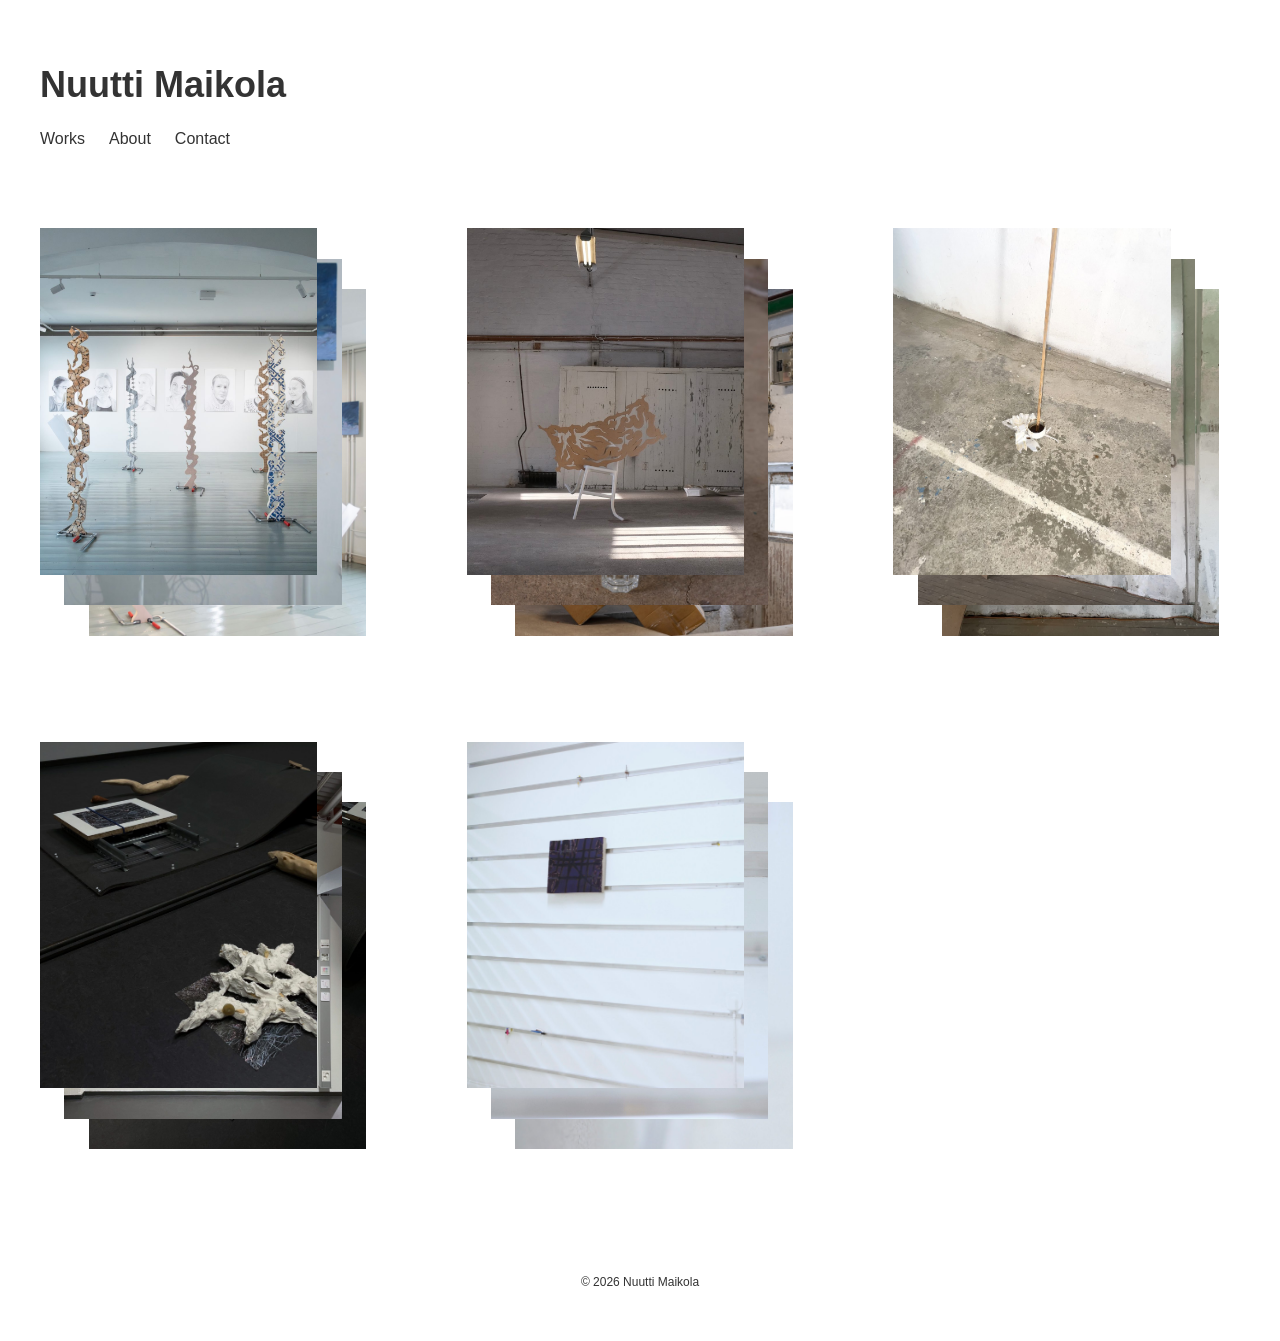
==== index.html @ d722815d "hover sormella 2" ====
<!DOCTYPE html>
<html lang="en">

<head>
    <meta charset="UTF-8">
    <meta name="viewport" content="width=device-width, initial-scale=1.0">

    <title>Nuutti Maikola</title>

    <meta name="description"
        content="Official website of Finnish visual artist Nuutti Maikola. Sculpture, painting and installation works, exhibitions and selected projects.">

    <meta name="author" content="Nuutti Maikola">

    <meta name="robots" content="index, follow">

    <link rel="stylesheet" href="style.css">

    <meta property="og:title" content="Nuutti Maikola | Visual Artist">

    <meta property="og:description"
        content="Sculpture, painting and installation works by Finnish visual artist Nuutti Maikola.">

    <meta property="og:type" content="website">

    <meta property="og:image" content="TÄHÄN-MYÖHEMMIN-KUVAN-OSOITE">

    <meta property="og:url" content="TÄHÄN-MYÖHEMMIN-DOMAIN">

    <link rel="stylesheet" href="style.css">

    <script type="application/ld+json">
    {
        "@context": "https://schema.org",
        "@type": "Person",
        "name": "Nuutti Maikola",
        "jobTitle": "Visual Artist",
        "description": "Finnish visual artist working with sculpture, painting and installation.",
        "email": "mailto:nuutti.maikola@kolumbus.fi",
        "sameAs": [
            "https://www.instagram.com/mai.kola/"
        ],
        "knowsAbout": [
            "Sculpture",
            "Painting",
            "Installation Art",
            "Contemporary Art"
        ],
        "alumniOf": {
            "@type": "CollegeOrUniversity",
            "name": "Turku Arts Academy"
        },
        "homeLocation": {
            "@type": "Place",
            "name": "Turku, Finland"
        }
    }
    </script>

</head>

<body>
    <header>
        <h1>
            <a href="index.html">Nuutti Maikola</a>
        </h1>

        <nav>
        <a href="index.html">Works</a>
        <a href="about.html">About</a>
        <a href="contact.html">Contact</a>
        </nav>
    </header>

    <main class="works-grid">

    <a href="project1.html">
        <div class="project">
            <img src="images/nytt-1.JPG" alt="NYTT">
            <img src="images/nytt-2.JPG" alt="NYTT">
            <img src="images/nytt-3.JPG" alt="NYTT">

            <div class="project-info">
                <h2>NYTT</h2>
                
            </div>
        </div>
    </a>

    <a href="project2.html">
        <div class="project">
            <img src="images/k17-1.jpg" alt="Weather forecast">
            <img src="images/k17-2.jpg" alt="Weather forecast">
            <img src="images/k17-3.jpg" alt="Weather forecast">
        
            <div class="project-info">
                <h2>Weather forecast</h2>
                
            </div>
        </div>
    </a>

    <a href="project3.html">
        <div class="project">
            <img src="images/JLK-1.jpg" alt="JLK 48.">
            <img src="images/JLK-2.jpg" alt="JLK 48.">
            <img src="images/JLK-3.jpg" alt="JLK 48.">
        
            <div class="project-info">
                <h2>JLK 48.</h2>
                
            </div>
        </div>
    </a>

    <a href="project4.html">
        <div class="project">
            <img src="images/Hiostamo-1.JPG" alt="Hiostamo">
            <img src="images/Hiostamo-2.JPG" alt="Hiostamo">
            <img src="images/Hiostamo-3.JPG" alt="Hiostamo">
        
            <div class="project-info">
                <h2>Hiostamo</h2>
                
            </div>
        </div>
    </a>

    <a href="project5.html">
        <div class="project">
            <img src="images/Note-1.jpg" alt="To place in a memory, Note">
            <img src="images/Note-2.jpg" alt="To place in a memory, Note">
            <img src="images/Note-3.jpg" alt="To place in a memory, Note">
        
            <div class="project-info">
                <h2>To place in a memory, Note</h2>
                
            </div>

        </div>
    </a>

    </main>

    <footer>
        <p>© 2026 Nuutti Maikola</p>
    </footer>

    <script src="script.js"></script>

</body>

</html>
---- style.css ----
body {
    background-color: #ffffff;
    font-family: "Helvetica Neue", Helvetica, Arial, sans-serif;
    color: #333333;
    margin: 0;
    padding: 40px;
}

h1 {
    font-size: 36px;
    color: #333333;
}

p {
    font-size: 18px;
}

header {
    display: flex;
    flex-direction: column;
}

nav {
    display: flex;
    gap: 24px;
}

nav a {
    color: #333333;
    text-decoration: none;
}

.works-grid {
    display: grid;
    grid-template-columns: repeat(3, 1fr);
    gap: 80px;
    margin-top: 80px;
}

.project {
    position: relative;
    width: 100%;
    aspect-ratio: 4 / 5;
}

.project img {
    position: absolute;
    width: 80%;
    height: 80%;
    object-fit: cover;
}

.project img:nth-child(1) {
    top: 0;
    left: 0;
    z-index: 3;
}

.project img:nth-child(2) {
    top: 7%;
    left: 7%;
    z-index: 2;
}

.project img:nth-child(3) {
    top: 14%;
    left: 14%;
    z-index: 1;
}

.project-gallery {
    display: grid;
    grid-template-columns: repeat(4, 1fr);
    column-gap: 80px;
    row-gap: 40px;
    margin-top: 40px;
}

.project-gallery img {
    width: 100%;
    aspect-ratio: 1 / 1;
    object-fit: cover;
}

.project-page {
    display: block;
}

.contact-page a {
    color: #333333;
    text-decoration: none;
}

header h1 a {
    color: #333333;
    text-decoration: none;
}

.project img {
    transition: filter 0.3s ease;
}

.project-info {
    position: absolute;
    top: 0;
    left: 0;

    width: 80%;
    height: 80%;

    display: flex;
    flex-direction: column;
    justify-content: center;
    align-items: center;

    text-align: center;
    color: #333333;

    opacity: 0;
    z-index: 4;

    transition: opacity 0.3s ease;
}

.project:hover img {
    filter: blur(6px);
}

.project:hover .project-info {
    opacity: 1;
}

.lightbox {
    display: none;
    position: fixed;

    top: 0;
    left: 0;

    width: 100%;
    height: 100%;

    background-color: rgba(255, 255, 255, 0.96);

    z-index: 1000;
}

.lightbox.active {
    display: flex;
    align-items: center;
    justify-content: center;
}

.lightbox-content {
    display: flex;
    align-items: center;
    gap: 50px;

    max-width: 90%;
    max-height: 90%;
}

.lightbox-content img {
    max-width: 70vw;
    max-height: 85vh;

    object-fit: contain;
}

.lightbox-info {
    width: 220px;
}

.lightbox-close {
    position: absolute;

    top: 30px;
    right: 40px;

    border: none;
    background: none;

    font-size: 36px;
    cursor: pointer;
}

.lightbox-prev,
.lightbox-next {
    position: absolute;

    top: 50%;

    border: none;
    background: none;

    font-size: 40px;
    cursor: pointer;
}

.lightbox-prev {
    left: 30px;
}

.lightbox-next {
    right: 30px;
}

.gallery-image {
    cursor: pointer;
}

footer {
    margin-top: 100px;
    text-align: center;
    color: #333333;
}

footer p {
    font-size: 12px;

}

@media (max-width: 800px) {

    body {
        padding: 20px;
    }

    h1 {
        font-size: 28px;
    }

    nav {
        gap: 16px;
        flex-wrap: wrap;
    }

    .works-grid {
        grid-template-columns: 1fr;
        gap: 50px;
        margin-top: 50px;
    }

    .project {
        aspect-ratio: 4 / 5;
    }

    .project-gallery {
        grid-template-columns: repeat(2, 1fr);
        gap: 20px;
    }

    .lightbox-content {
        flex-direction: column;
        gap: 20px;
        max-width: 90%;
        max-height: 90%;
    }

    .lightbox-content img {
        max-width: 90vw;
        max-height: 65vh;
    }

    .lightbox-info {
        width: auto;
        text-align: center;
    }

    .lightbox-prev {
        left: 10px;
    }

    .lightbox-next {
        right: 10px;
    }

    .lightbox-close {
        top: 15px;
        right: 20px;
    }

    .about-page,
    .contact-page,
    .project-page {
        margin-top: 50px;
    }
}

.project.touch-active img {
    filter: blur(6px);
}

.project.touch-active .project-info {
    opacity: 1;
}
---- style.css ----
body {
    background-color: #ffffff;
    font-family: "Helvetica Neue", Helvetica, Arial, sans-serif;
    color: #333333;
    margin: 0;
    padding: 40px;
}

h1 {
    font-size: 36px;
    color: #333333;
}

p {
    font-size: 18px;
}

header {
    display: flex;
    flex-direction: column;
}

nav {
    display: flex;
    gap: 24px;
}

nav a {
    color: #333333;
    text-decoration: none;
}

.works-grid {
    display: grid;
    grid-template-columns: repeat(3, 1fr);
    gap: 80px;
    margin-top: 80px;
}

.project {
    position: relative;
    width: 100%;
    aspect-ratio: 4 / 5;
}

.project img {
    position: absolute;
    width: 80%;
    height: 80%;
    object-fit: cover;
}

.project img:nth-child(1) {
    top: 0;
    left: 0;
    z-index: 3;
}

.project img:nth-child(2) {
    top: 7%;
    left: 7%;
    z-index: 2;
}

.project img:nth-child(3) {
    top: 14%;
    left: 14%;
    z-index: 1;
}

.project-gallery {
    display: grid;
    grid-template-columns: repeat(4, 1fr);
    column-gap: 80px;
    row-gap: 40px;
    margin-top: 40px;
}

.project-gallery img {
    width: 100%;
    aspect-ratio: 1 / 1;
    object-fit: cover;
}

.project-page {
    display: block;
}

.contact-page a {
    color: #333333;
    text-decoration: none;
}

header h1 a {
    color: #333333;
    text-decoration: none;
}

.project img {
    transition: filter 0.3s ease;
}

.project-info {
    position: absolute;
    top: 0;
    left: 0;

    width: 80%;
    height: 80%;

    display: flex;
    flex-direction: column;
    justify-content: center;
    align-items: center;

    text-align: center;
    color: #333333;

    opacity: 0;
    z-index: 4;

    transition: opacity 0.3s ease;
}

.project:hover img {
    filter: blur(6px);
}

.project:hover .project-info {
    opacity: 1;
}

.lightbox {
    display: none;
    position: fixed;

    top: 0;
    left: 0;

    width: 100%;
    height: 100%;

    background-color: rgba(255, 255, 255, 0.96);

    z-index: 1000;
}

.lightbox.active {
    display: flex;
    align-items: center;
    justify-content: center;
}

.lightbox-content {
    display: flex;
    align-items: center;
    gap: 50px;

    max-width: 90%;
    max-height: 90%;
}

.lightbox-content img {
    max-width: 70vw;
    max-height: 85vh;

    object-fit: contain;
}

.lightbox-info {
    width: 220px;
}

.lightbox-close {
    position: absolute;

    top: 30px;
    right: 40px;

    border: none;
    background: none;

    font-size: 36px;
    cursor: pointer;
}

.lightbox-prev,
.lightbox-next {
    position: absolute;

    top: 50%;

    border: none;
    background: none;

    font-size: 40px;
    cursor: pointer;
}

.lightbox-prev {
    left: 30px;
}

.lightbox-next {
    right: 30px;
}

.gallery-image {
    cursor: pointer;
}

footer {
    margin-top: 100px;
    text-align: center;
    color: #333333;
}

footer p {
    font-size: 12px;

}

@media (max-width: 800px) {

    body {
        padding: 20px;
    }

    h1 {
        font-size: 28px;
    }

    nav {
        gap: 16px;
        flex-wrap: wrap;
    }

    .works-grid {
        grid-template-columns: 1fr;
        gap: 50px;
        margin-top: 50px;
    }

    .project {
        aspect-ratio: 4 / 5;
    }

    .project-gallery {
        grid-template-columns: repeat(2, 1fr);
        gap: 20px;
    }

    .lightbox-content {
        flex-direction: column;
        gap: 20px;
        max-width: 90%;
        max-height: 90%;
    }

    .lightbox-content img {
        max-width: 90vw;
        max-height: 65vh;
    }

    .lightbox-info {
        width: auto;
        text-align: center;
    }

    .lightbox-prev {
        left: 10px;
    }

    .lightbox-next {
        right: 10px;
    }

    .lightbox-close {
        top: 15px;
        right: 20px;
    }

    .about-page,
    .contact-page,
    .project-page {
        margin-top: 50px;
    }
}

.project.touch-active img {
    filter: blur(6px);
}

.project.touch-active .project-info {
    opacity: 1;
}
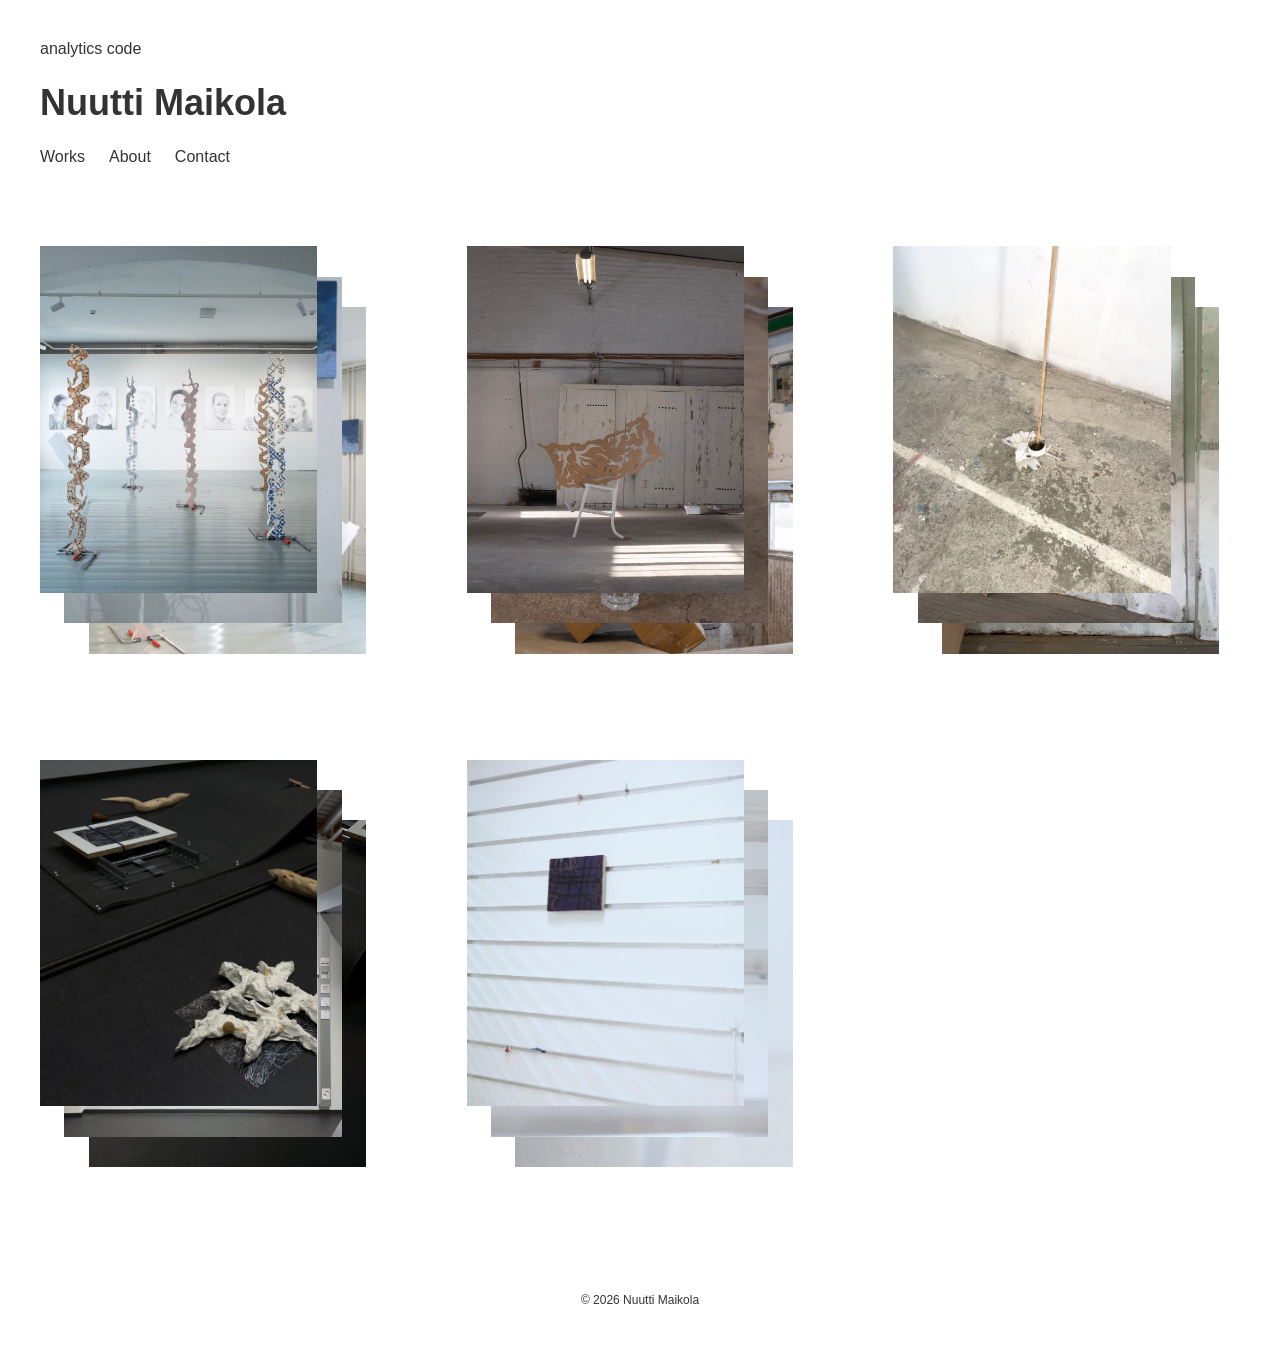
==== commit 4806586b: "Add D1 visitor analytics" ====
--- a/index.html
+++ b/index.html
@@ -4,6 +4,9 @@
 <head>
     <meta charset="UTF-8">
     <meta name="viewport" content="width=device-width, initial-scale=1.0">
+
+    <link rel="icon" href="/favicon-32.png" type="image/png" sizes="32x32">
+    <link rel="apple-touch-icon" href="/apple-touch-icon.png">
 
     <title>Nuutti Maikola</title>
 
@@ -26,8 +29,6 @@
     <meta property="og:image" content="TÄHÄN-MYÖHEMMIN-KUVAN-OSOITE">
 
     <meta property="og:url" content="TÄHÄN-MYÖHEMMIN-DOMAIN">
-
-    <link rel="stylesheet" href="style.css">
 
     <script type="application/ld+json">
     {
@@ -56,6 +57,9 @@
         }
     }
     </script>
+
+    analytics code 
+    
 
 </head>
 
@@ -148,6 +152,13 @@
 
     <script src="script.js"></script>
 
+    <script>
+        fetch("/api/visit", {
+        method: "POST",
+        keepalive: true
+        }).catch(() => {});
+    </script>
+
 </body>
 
 </html>
--- a/style.css
+++ b/style.css
@@ -122,12 +122,16 @@
     transition: opacity 0.3s ease;
 }
 
-.project:hover img {
-    filter: blur(6px);
-}
-
-.project:hover .project-info {
-    opacity: 1;
+@media (hover: hover) and (pointer: fine) {
+
+    .project:hover img {
+        filter: blur(6px);
+    }
+
+    .project:hover .project-info {
+        opacity: 1;
+    }
+
 }
 
 .lightbox {
@@ -167,9 +171,6 @@
     object-fit: contain;
 }
 
-.lightbox-info {
-    width: 220px;
-}
 
 .lightbox-close {
     position: absolute;
@@ -180,6 +181,7 @@
     border: none;
     background: none;
 
+    color: #333333;
     font-size: 36px;
     cursor: pointer;
 }
@@ -193,15 +195,18 @@
     border: none;
     background: none;
 
+    color: #333333;
     font-size: 40px;
     cursor: pointer;
 }
 
 .lightbox-prev {
+    color: #333333;
     left: 30px;
 }
 
 .lightbox-next {
+    color: #333333;
     right: 30px;
 }
 
@@ -262,10 +267,6 @@
         max-height: 65vh;
     }
 
-    .lightbox-info {
-        width: auto;
-        text-align: center;
-    }
 
     .lightbox-prev {
         left: 10px;
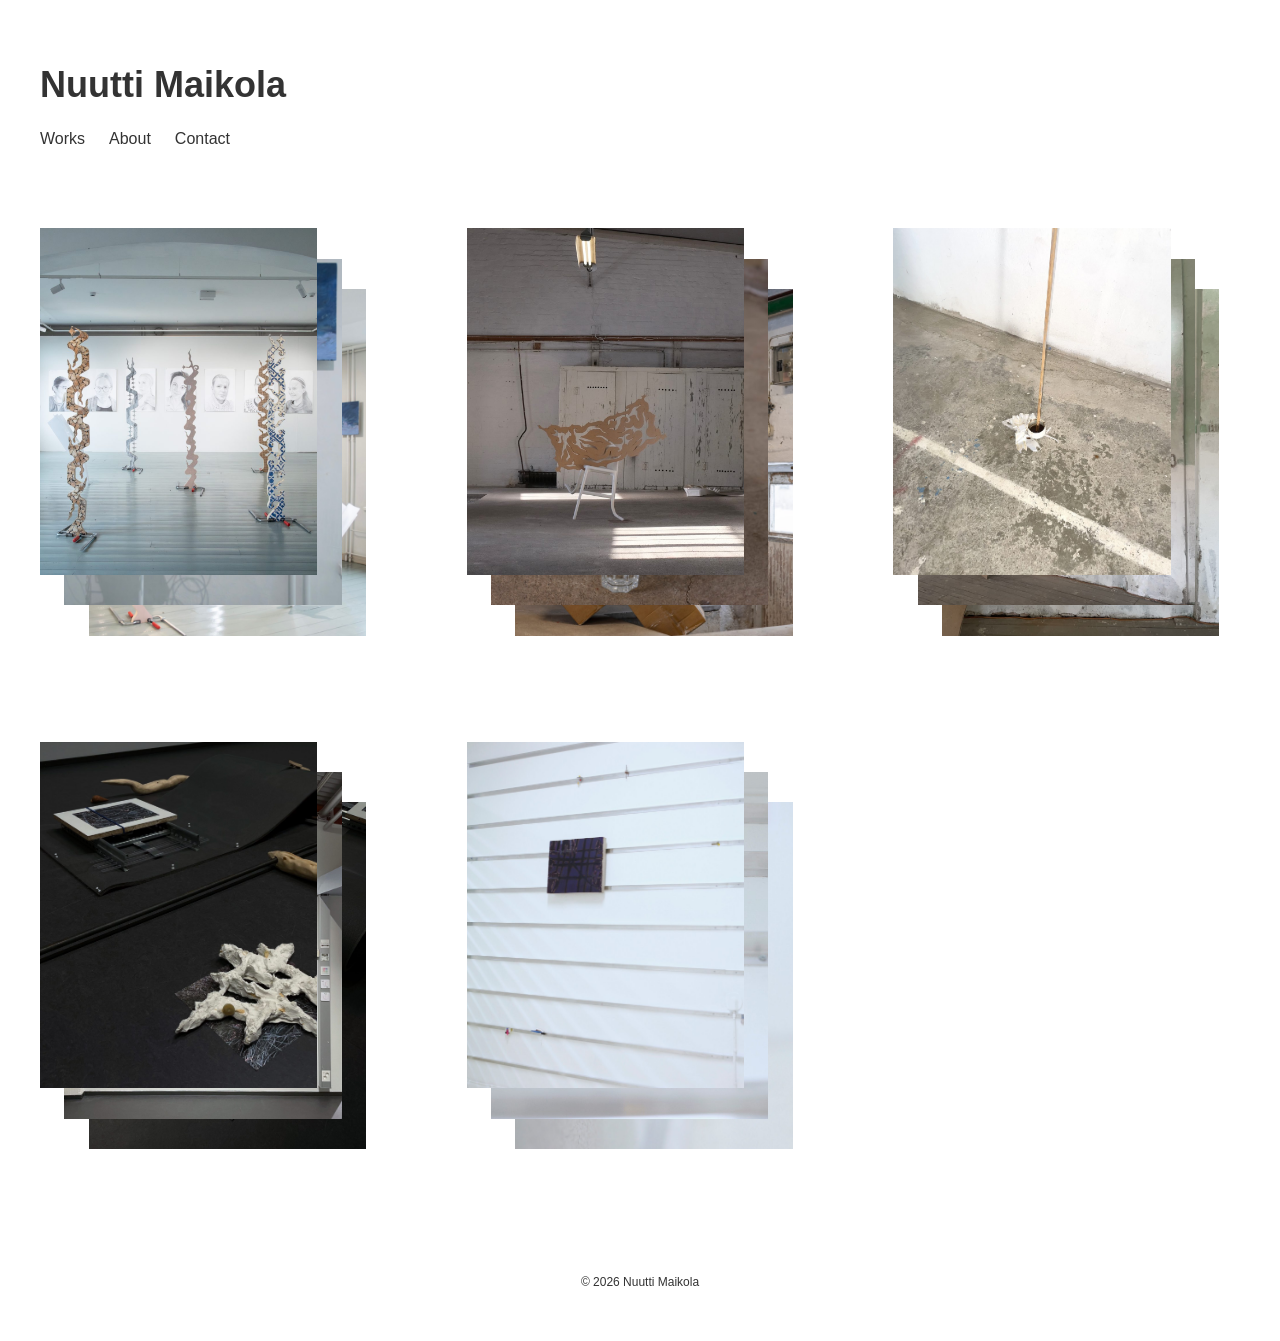
==== commit 733b783b: "analytics code text deleted" ====
--- a/index.html
+++ b/index.html
@@ -57,8 +57,6 @@
         }
     }
     </script>
-
-    analytics code 
     
 
 </head>
